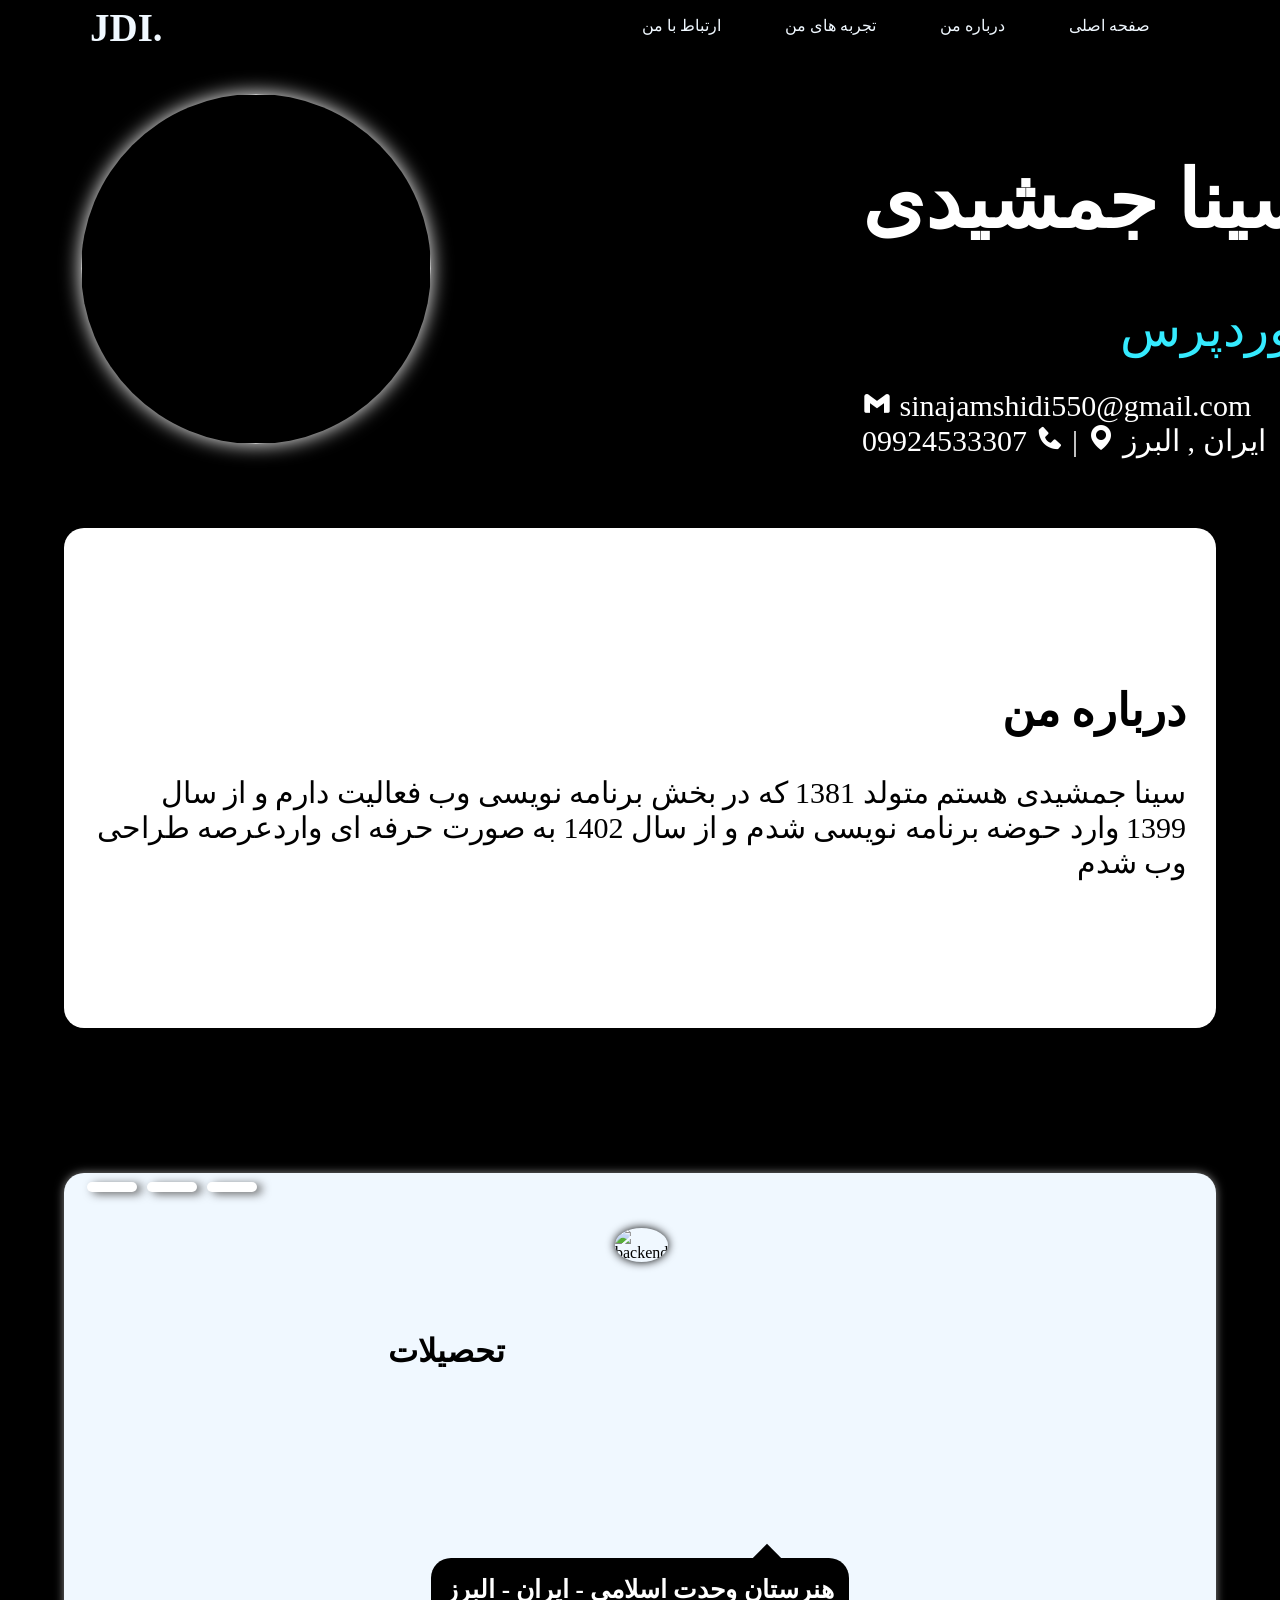
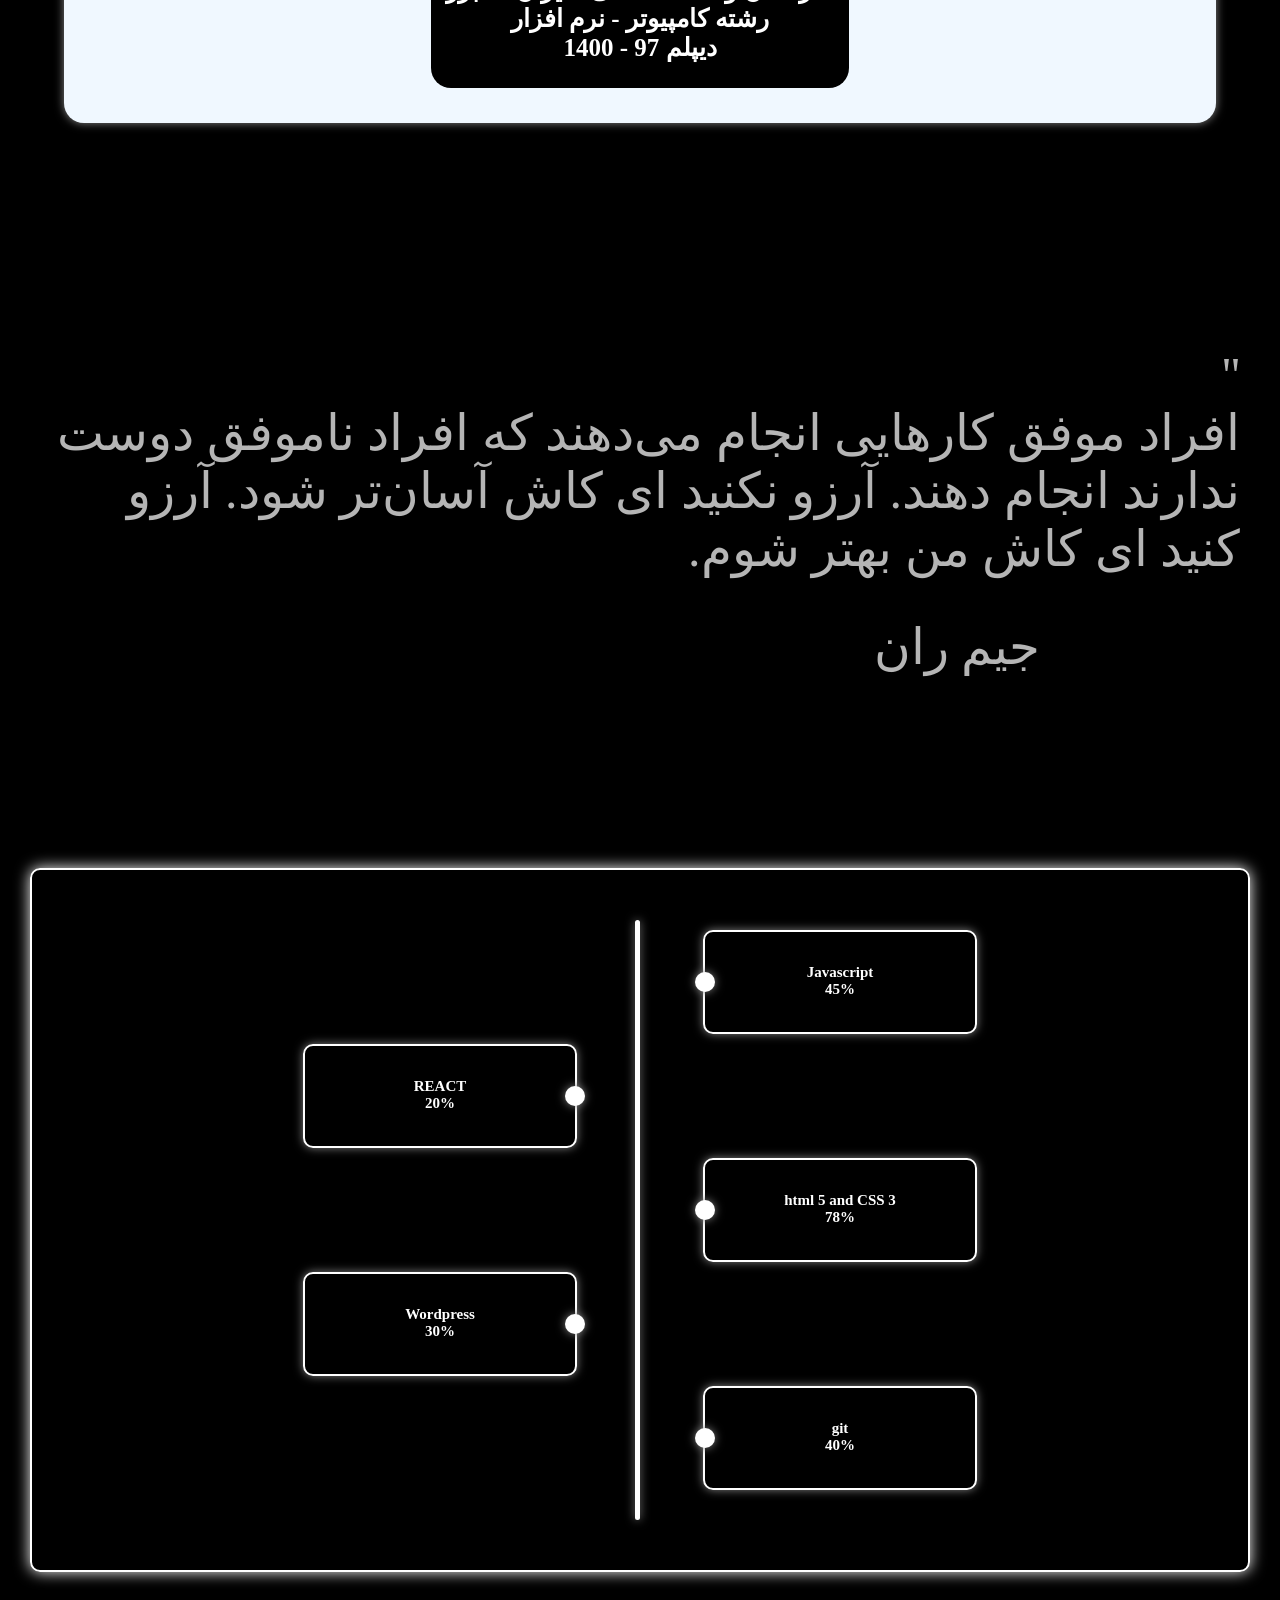
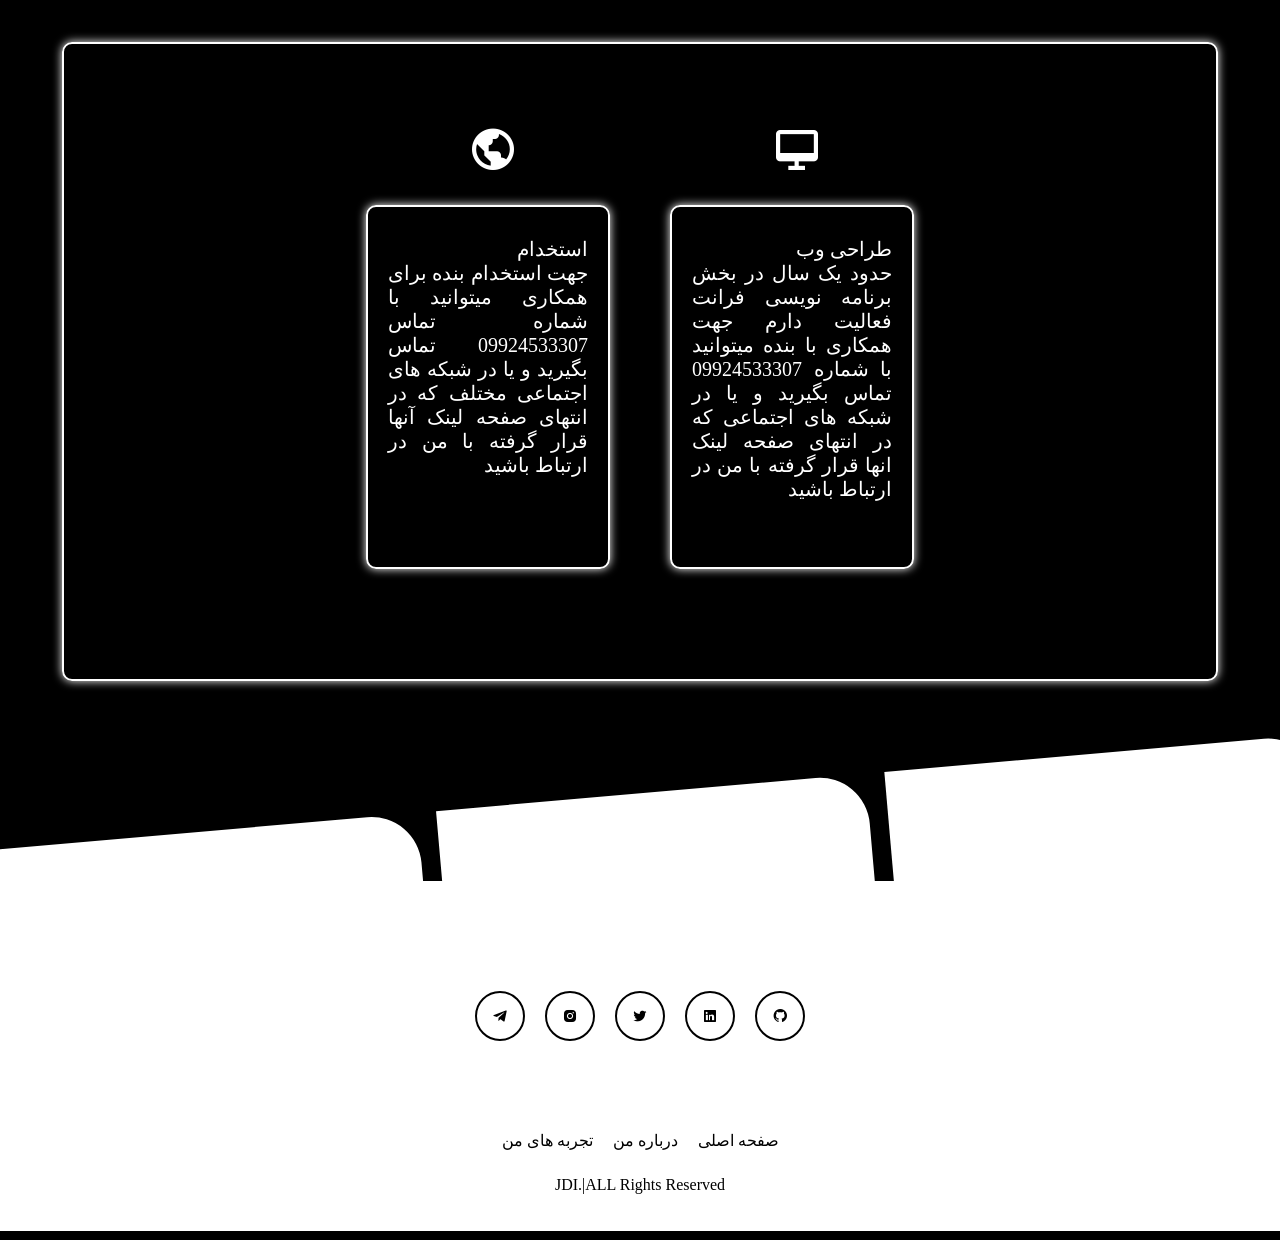
==== index.html @ 68361c13 "Update and rename indext.html to index.html" ====
<!DOCTYPE html>
<html lang="en">
<head>
    <meta charset="UTF-8">
    <meta name="viewport" content="width=device-width, initial-scale=1.0">
    <title>Develemant</title>
    <link rel="stylesheet" href="stayl.css">
    <link href='https://unpkg.com/boxicons@2.1.4/css/boxicons.min.css' rel='stylesheet'>
    <link rel="stylesheet" href="respansiv/respansiv.css">
    <link
    rel="stylesheet"
    href="https://cdnjs.cloudflare.com/ajax/libs/animate.css/4.1.1/animate.min.css"/>
</head>
<body>
    <div class="body">
        <div class="hedar">
            <div class="logo animate__backInLeft">
                <a href="#home"><h1>JDI.</h1></a>
            </div>
            <div class="navbar">
                <input type="checkbox" name="select" id="kilid">
                   <div>
                    <label for="kilid" class="kilid">
                     <i class='bx bx-menu'></i></label>
                   </div>
                <ul>
                    <li><a href="#home">صفحه اصلی</a></li>
                    <li><a href="#Aboutme">درباره من</a></li>
                    <li><a href="#deta">تجربه های من</a></li>
                    <li><a href="#foter">ارتباط با من</a></li>
                </ul>
            </div>
        </div>
        <div class="text" id="home">
            <div class="logophoto">
                <img src="photo/IMG_20240819_142123_994.jpg" alt="">
                <div class="loding"></div>
            </div>
            <div class="parghraf">
                <h1>سینا جمشیدی</h1>

                <div class="me">
                 |
                <span class="text1"></span>
                </div>
                
            <div>
                <div class="deta">
    
                    <i class='bx bxl-gmail'></i> sinajamshidi550@gmail.com 
                     <br>
        
                     ایران , البرز <i class='bx bxs-map' ></i> |
                    <i class='bx bxs-phone'></i> 09924533307 
                </div>
            </div>
            
           
        </div>
      </div>

      <div class="Aboutme" id="Aboutme">
        <h2>درباره من</h2>
        <p>
         سینا جمشیدی هستم متولد 1381 که در بخش برنامه نویسی وب فعالیت دارم و از سال 1399 وارد حوضه برنامه نویسی  شدم و از
          سال 1402 به صورت حرفه ای واردعرصه طراحی وب شدم
        </p>
    </div>

    <div class="slayder" >
        <div class="list">
            <input type="radio" name="select" id="tap-1" /checked>
            <input type="radio" name="select" id="tap-2">
            <input type="radio" name="select" id="tap-3">
            <div class="sliyders">
                <label for="tap-1" class="tap tap-1"></label>
                <label for="tap-2" class="tap tap-2"></label>
                <label for="tap-3" class="tap tap-3"></label>
            </div>
           
         <!--slider1-->
         <div class="inner-part">
            <label for="imgtap" class="img">
                <img src="photo/study.jfif" alt="backend" class="img-1">
            </label>
            <div class="conten content-1">
                <h1>تحصیلات</h1>
            </div>
            </div>
        
          <!--slider2-->
         <div class="inner-part">
            <label for="imgtap" class="img">
                <img src="photo/it-logo-design-for-information-technology-company-logo-design-vector.jpg" alt="backend" class="img-2">
            </label>
        <div class="conten content-2">
            <h1>همکاری با شرکت ها</h1>
        </div>
        </div>


         <!--slider3-->
         <div class="inner-part">
            <label for="imgtap" class="img">
                <img src="photo/R.jpg" alt="backend" class="img-3">
            </label>
            <div class="conten content-3">
                <h1>شروع فعالیت</h1>
                
            </div>
        </div>
        <div class="document">
            <div class=" tent tent-1">
                <h1>هنرستان وحدت اسلامی - ایران - البرز<br>
                    رشته کامپیوتر - نرم افزار<br>
                دیپلم 97 - 1400</h1>
            </div>
            <div class="tent tent-2">
                <h1>شرکت هوشمند افزار اسیا<br>
                بخش نصب و راه اندازی سیستم های امنیتی و شبکه</h1>
            </div>
            <div class="tent tent-3">
                <h1> سال 97 با حوضه برنامه نویسی اشنا شدم و فعالیت می کردم اما حدود یک سال هست که به صورت <br>
                حرفه ای شروع به برنامه نویسی وب و طراحی وب کردم</h1>
            </div>
        </div>
    </div>
 </div>
    <div class="matn">
        <p><br>'' <br>افراد موفق کارهایی انجام می‌دهند که افراد ناموفق دوست ندارند انجام دهند. آرزو نکنید ای کاش آسان‌تر شود. آرزو کنید ای کاش من بهتر شوم.

        <br><span>جیم ران</span></p>
    </div>
    <div class="joob" id="work">
        <div class="job">
            <div class="saye"></div>
            <div  class="label left">
                <h1></h1>
                <h2>Javascript<br>
                45%</h2>
            </div>
            <div class="label right">
                <h1></h1>
                <h2>REACT <br>
                20%</h2>
            </div>
            <div class="label left">
                <h1></h1>
                <h2>html 5 and CSS 3 <br>
                    78%
                </h2>
            </div>
            <div class="label right">
                <h1></h1>
                <h2>Wordpress <br>
                30%</h2>
            </div>

            <div class="label left">
                <h1></h1>
                <h2>git <br>
                    40%
                </h2>
            </div>
        </div>
</div>
    <div class="borde" id="deta">
        <div class="tayp">
            <div class="top">
                    <i class='bx bx-desktop' ></i>
                
                <p>
                    طراحی وب<br>
                 حدود یک سال در بخش برنامه نویسی فرانت فعالیت دارم جهت همکاری با بنده میتوانید با شماره 09924533307 تماس بگیرید و یا در شبکه های اجتماعی که در انتهای صفحه لینک انها قرار گرفته با من در ارتباط باشید
            </p>
            </div>
            <div class="bottom">
                <i class='bx bx-world'></i>
                <p>استخدام 
                <br>جهت استخدام بنده برای همکاری میتوانید با شماره تماس 09924533307 تماس بگیرید و یا در شبکه های اجتماعی مختلف که در انتهای صفحه لینک آنها قرار گرفته با من در ارتباط باشید</p>
            </div>
        </div>
    </div>

    <div class="foter" id="foter">
        
        <div class="show">

            <div class="link-in">
                <a href="http://t.me/sinajdi"><i class='bx bxl-telegram' ></i></a>
                <a href="http://instagram.com/themrsina"><i class='bx bxl-instagram-alt'></i></a>
                <a href="http://t.co/"><i class='bx bxl-twitter'></i></a>
                <a href="#"><i class='bx bxl-linkedin-square'></i></a>
                <a href=""><i class='bx bxl-github' ></i></a>
            </div>
            <div class="bar">
    
                <ul>
                    <li><a href="#home">صفحه اصلی</a></li>
                    <li><a href="#Aboutme">درباره من</a></li>
                    <li><a href="#deta">تجربه های من</a></li>
                </ul>
            </div>
            <p>JDI.|ALL Rights Reserved</p>
        </div>
        <h1></h1>
    </div>

    <script src="stayle.js"></script>
    
</body>
</html>
---- stayl.css ----
@font-face {
    font-family: arabic;
    src: url(IBM_Plex_Sans_Arabic/IBMPlexSansArabic-Light.ttf);
}

body{
    margin: 0;
    padding: 0;
    background:black;
}

.body{
    background-repeat: no-repeat;
    background-size: cover;
    background-blend-mode:exclusion;
    height: 800px;
    font-family: arabic;
}
.Aboutme{
    width: 90%;
    height: 500px;
    background:white ;
    margin: 70px auto;
    align-content: space-around;
    direction: rtl;
    font-size: 30px;
    box-sizing: border-box;
    padding: 30px;
    border-radius: 20px;
}
.hedar{
    display: flex;
    justify-content:space-between;
    width: 100%;
    height: 60px;
    position: fixed;
    top: 0;
    background: rgba(0, 0, 0, 0.5);
    z-index: 100;

}
.navbar ul{
    padding: 0px 100px;
    direction: rtl;
}

.navbar a:hover,.navbar a.first{
    color: rgb(0, 242, 255);
}
.navbar ul li{
    margin: 0px 30px;
    display: inline-block;
}

.navbar li a{
    text-decoration: none;
    color: aliceblue;
    transition: .3s;
}
.navbar i,input{
    display: none;
}
.logo a{
    text-decoration: none;
}
.logo h1{
    color: aliceblue;
    font-size: 39px;
    font-family: cursive;
    margin: 5px 90px;
}

.text{
  color: white;
  width: 100%;
  display: flex;
}

.parghraf{
    margin: 100px 50px 0px 50px;
    direction: ltr;
    position: relative;
    left: 300px;
}
.me{
    font-size: 50px;
    direction: rtl;
    margin-bottom: 30px;
}

.parghraf h1{
    font-size: 80px;
}
.deta{
    font-size: 30px;
}
.text1{
    color: rgb(53, 235, 255);
    font-size: 50px;

}
.parghraf p{
    font-size: 50px;
    color: white;
    position: relative;
    right: 130px;
    
}
.loding{
    width: 100px;
    height: 100px;
    position: relative;
    left: 50%;
    border-radius: 50%;
    border: 8px solid white;
    border-left-color: aqua;
    animation: loding 2s infinite;
}

.logophoto{
    width: 40%;
    display: flex;
    align-items: center;
    justify-content: center;
    padding-top: 80px;
}
.logophoto img:hover{
    box-shadow: 0 0 30px white;
    transition: 0.5s ease-in-out;
}

.logophoto img{
    width: 350px;
    height: 350px;
    border-radius: 50%;
    box-shadow: 0 0 20px white;
}
.link-in{
    width: 200px;
    height: 50px;
    margin: 80px auto;
    color: rgb(0, 0, 0);
    display: flex;
    justify-content:center;
    
}

.link-in a{
    color: black;
    border: 2px solid black;
    width: 30px;
    border-radius: 100%;
    padding: 15px;
    margin: 0px 10px;
}

.link-in a:hover{
    color: white;
    background: black;
    transition: .5s ease-in-out;
    box-shadow: 0 0 20px gray;
}



/*islaydder*/

.slayder{
    width: 100%;
    height: 600px;
    background-color: aliceblue;
    margin: 0;
    padding: 0;
    padding-top: 50px;
    padding-bottom: 50px;
    display: flex;
    justify-content: center;
    color: black;
    background: black;
}

.list{
    width: 90%;
    height: auto;
    background-color:aliceblue;
    box-sizing: border-box;
    box-shadow: 0 0 10px rgb(135, 135, 135);
    margin: 25px 30px;
    padding: 15px 20px;
    position: relative;
    border-radius: 20px;
}
.inner-part  .img img{
    width: 260px;
    height: 260px;
    border-radius: 50%;
    object-fit: cover;
    cursor: pointer;
    opacity: 0;
    transition: 0.6s;
    transform: translatey(0px);
    box-shadow: 0 0 10px ;
}

.inner-part .img{
    position: absolute;
    top: 10%;
    left: 50%;
    transform: translateX(-50%);
}
.inner-part{
    display: flex;
    align-items: center;
    justify-content: center;
}
.conten{
    position: absolute;
    right: 60%;
    padding: 0 20px 0 35px;
    opacity: 0;
    transition: 0.6s;
    top: 25%;
}
.slayder .tap{
    position: relative;
    height: 10px;
    width: 50px;
    background: rgb(255, 255, 255);
    border-radius: 5px;
    display: inline-flex;
    margin: 0 3px;
    cursor: pointer;
    box-shadow: 5px 2px 10px rgb(99, 99, 99);
    bottom: 10px;
    transition: 0.8s;
}
#tap-1,#tap-2,#tap-3{
    opacity: 0;
}

.slayder .tap:hover{
   background: black;
   transition: 0.5s;
}
#tap-1:checked ~ .inner-part .content-1,
#tap-2:checked ~ .inner-part .content-2,
#tap-3:checked ~ .inner-part .content-3{
    opacity: 1;
    margin-left: 0;
    z-index: 99;
    transition-delay: .3s;
}
.document{
    display: flex;
    justify-content: center;
}
.document h1{
    font-size: 25px;
    color: white;
}
.document h1::before{
    position: absolute;
    content: '';
    width: 20px;
    height: 20px;
    background: black;
    bottom: 120px;
    left: 78%;
    transform: rotate(45deg);
}

.document .tent{
    position: absolute;
    opacity: 0;
    top: 70%;
    height:130px;
    width: auto;
    background-color: black;
    padding: 0 15px;
    border-radius: 20px;
    text-align: center;
    
}

#tap-1:checked ~ .document .tent-1,
#tap-2:checked ~ .document .tent-2,
#tap-3:checked ~ .document .tent-3{
    opacity: 1;
    margin-left: 0;
    z-index: 99;
    transition-delay: .3s;
}

#imgtap:checked ~ .inner-part{
    padding: 0;
    transition: .1s ease-in;
}

.inner-part .img{
    height: 50px;
    width: 50px;
    flex-shrink: 0;
}


#tap-1:checked ~ .inner-part .img-1,
#tap-2:checked ~ .inner-part .img-2,
#tap-3:checked ~ .inner-part .img-3{
    opacity: 1;
    transition-delay: .2s;
}
.matn{
    width: 100%;
    height: 600px;
    background-image: url(photo/devops-coding_hu50d8c0d29e111cf764022a72c06116e8_307038_1920x800_crop_q75_h2_box_smart1.jpg);
    background-attachment: fixed;
    background-repeat: no-repeat;
    background-size: cover;
    direction: rtl;
}

.matn p{
    font-size: 50px;
    color: rgb(181, 181, 181);
    padding: 40px;
    text-shadow: 0 0 25px 10px black;
}
.matn span{
    position: relative;
    right: 200px;
    top: 40px;
}


/*conteiner*/
.conteiner{
    width: 90%;
    height: 200px;
    background: linear-gradient(to left, white 30%,black);
    margin: 10px auto;
    border-radius: 30px;
    display: flex;
    justify-content: center;
}

.conteiner img{
    width: 150px;
    height: auto;
    margin: 10px auto;
}


.foter{
width: 100%;
height: 350px;
background: white;
position: relative;
z-index: 2;
}

.foter h1::before{
    position: absolute;
    content: '';
    bottom: 100px;
    width: 33.70%;
    height: 300px;
    background: white;
    transform: rotate(-5deg);
    border-top-right-radius: 50px;
    box-shadow: 450px 0px white,
                900px 0  white;    
    z-index: -100;             
}
.show{
    z-index: 100;
    color: black;
    padding: 30px;
    text-align: center;
}


.joob{
    display: flex;
    justify-content: center;
    margin: 20px;
    margin-bottom: 70px;
    color: white;

}

.job{
    width: 90%;
    height: 600px;
    border: 2px solid white;
    box-shadow: 0 0 15px white;
    border-radius: 10px; 
    padding: 50px;   
}

.job h2{
    font-size: 15px;
}

.job .label{
    margin: 10px auto;
    padding:10px;
    width: 250px;
    height: 80px;
    border: 2px solid white;
    text-align: center;
    box-shadow: 0 0 10px gray;
}
.job .right{
  position: relative;
  right: 200px;
  border-radius: 10px;  
}

.job .left{
    position: relative;
    left: 200px;
    border-radius: 10px; 
}

.left h1::before{
    position: absolute;
    content: '';
    width: 20px;
    height: 20px;
    background: white;
    left: -10px;
    bottom: 40px;
    border-radius: 50px;
    box-shadow: 0 0 10px gray;
}


.right h1::before{
    position: absolute;
    content: '';
    width: 20px;
    height: 20px;
    background: white;
    right: -10px;
    bottom: 40px;
    border-radius: 50px;
    box-shadow: 0 0 10px gray;
}

.label:hover{
    box-shadow: 0 0 30px gray;
    font-size: 20px;
    transition: 0.5s ease-in;
    color: black;
    background: white;
    border: 2px solid black;
}
.saye{
    width: 5px;
    height: 600px;
    background: white;
    position: absolute;
    right: 50%;
    border-radius: 15px;
    box-shadow: 0 0 10px gray;
}

.borde{
    display: flex;
    align-items: center;
    justify-content: center;
    margin-bottom: 200px;
}

.tayp{
    width: 90%;
    height: auto;
    padding: 80px 0;
    color: white;
    box-shadow: 0 0 10px white;
    border-radius: 10px;
    border: 2px solid white;
    display: flex;
    justify-content: center;
    direction: rtl;
}
.tayp i{
    font-size: 50px;
    position: relative;
    right: 40%;
}

.tayp p{
    width: 200px;
    height: 300px;
    border: 2px solid white;
    border-radius: 10px;
    box-shadow: 0 0 10px white;
    font-size: 20px;
    margin: 30px;
    text-align: justify;
    padding: 30px 20px;
    text-align: justify;
}


.tayp p:hover{
    background: white;
    color: black;
    box-shadow: 0 0 20px white;
    transition: 0.20s ease-in-out;
}





.show h1{
    width: 200px;
    height: 50px;
    background-color: black;
    border-radius: 20px;
    color: white;
    text-align: center;
    margin: 30px  auto;
    z-index: 100;
    
}
.bar ul{
    margin: 0;
    padding: 0;
    list-style-type: none;
    display: flex;
    justify-content: center;
    direction: rtl;
}
.bar ul li{
    margin: 10px;
}

.bar li a{
    color: black;
    text-decoration: none;
}

.bar li a:hover{
    border-bottom: 2px solid black;
    transition: 0.10s ease-in;
}








:root{
    scroll-behavior: smooth;
}
@keyframes loding{
    100%{
        transform: rotate(360deg);
    }
}
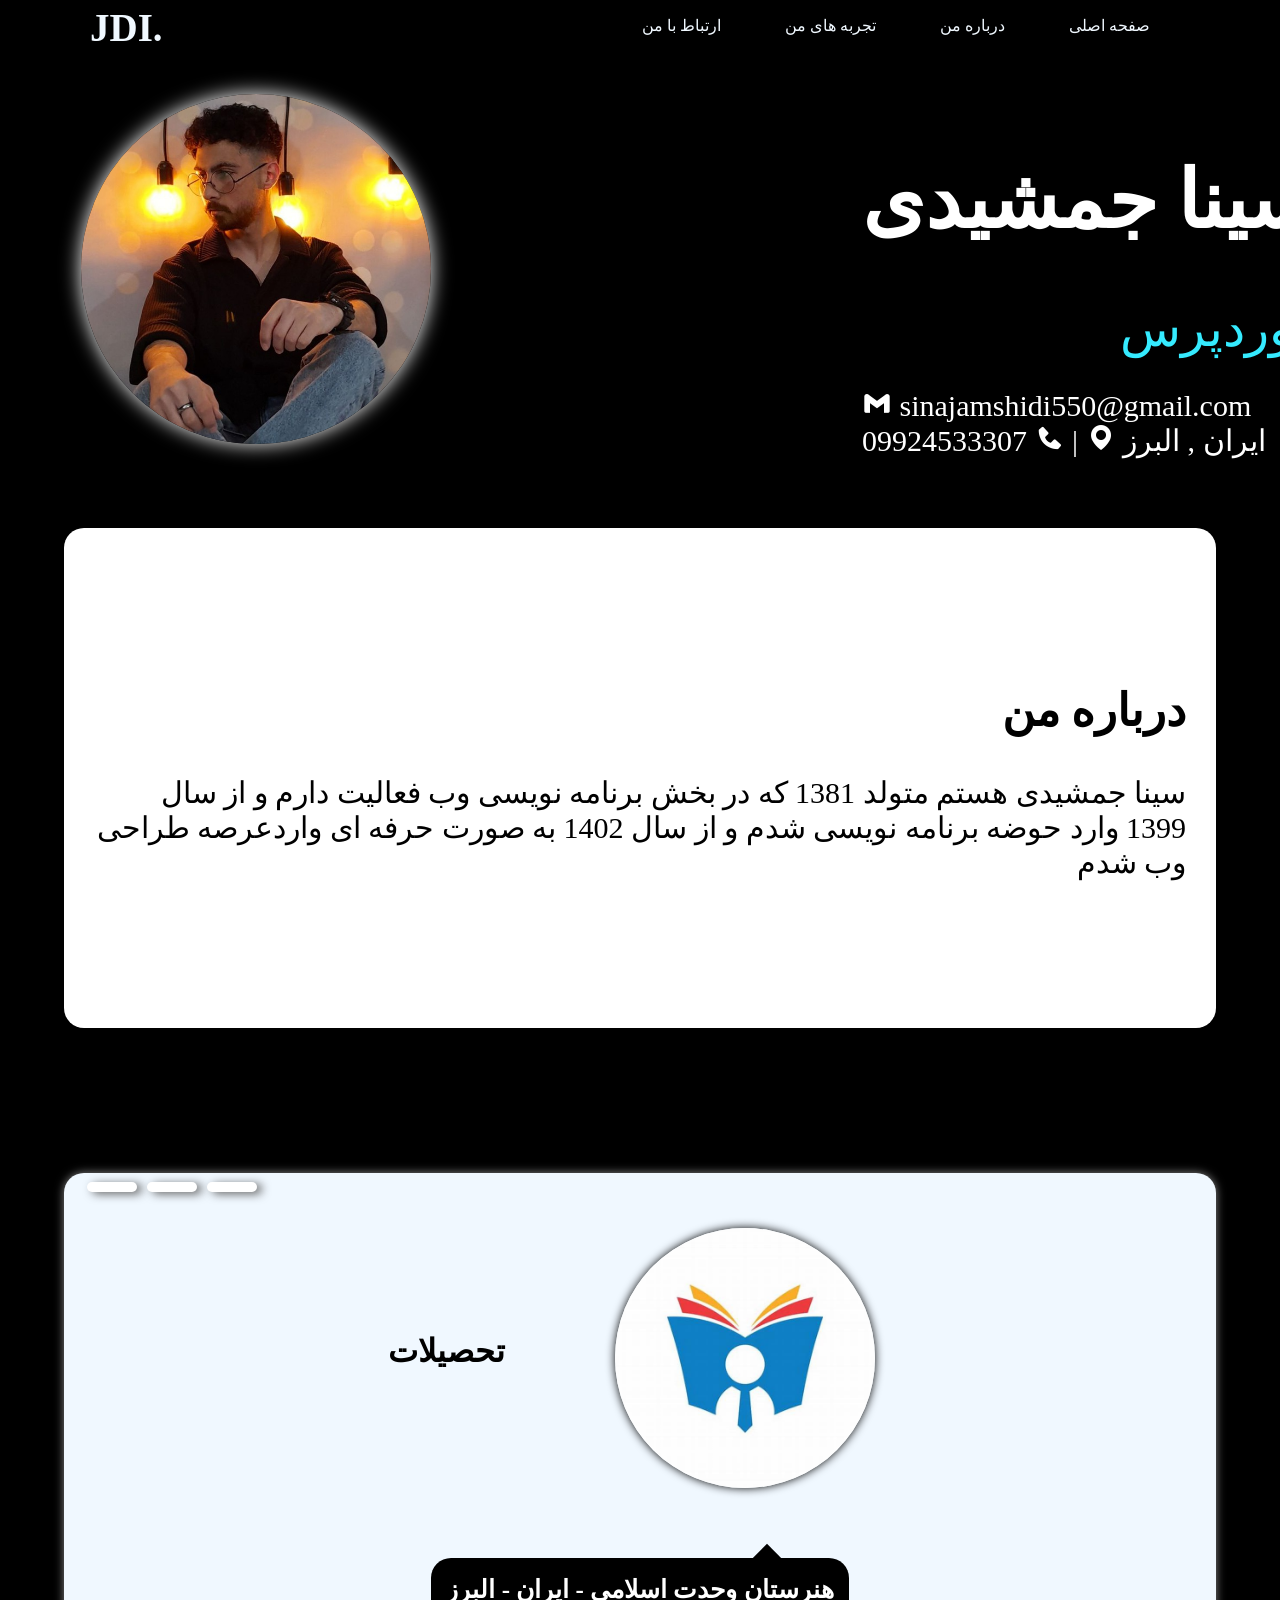
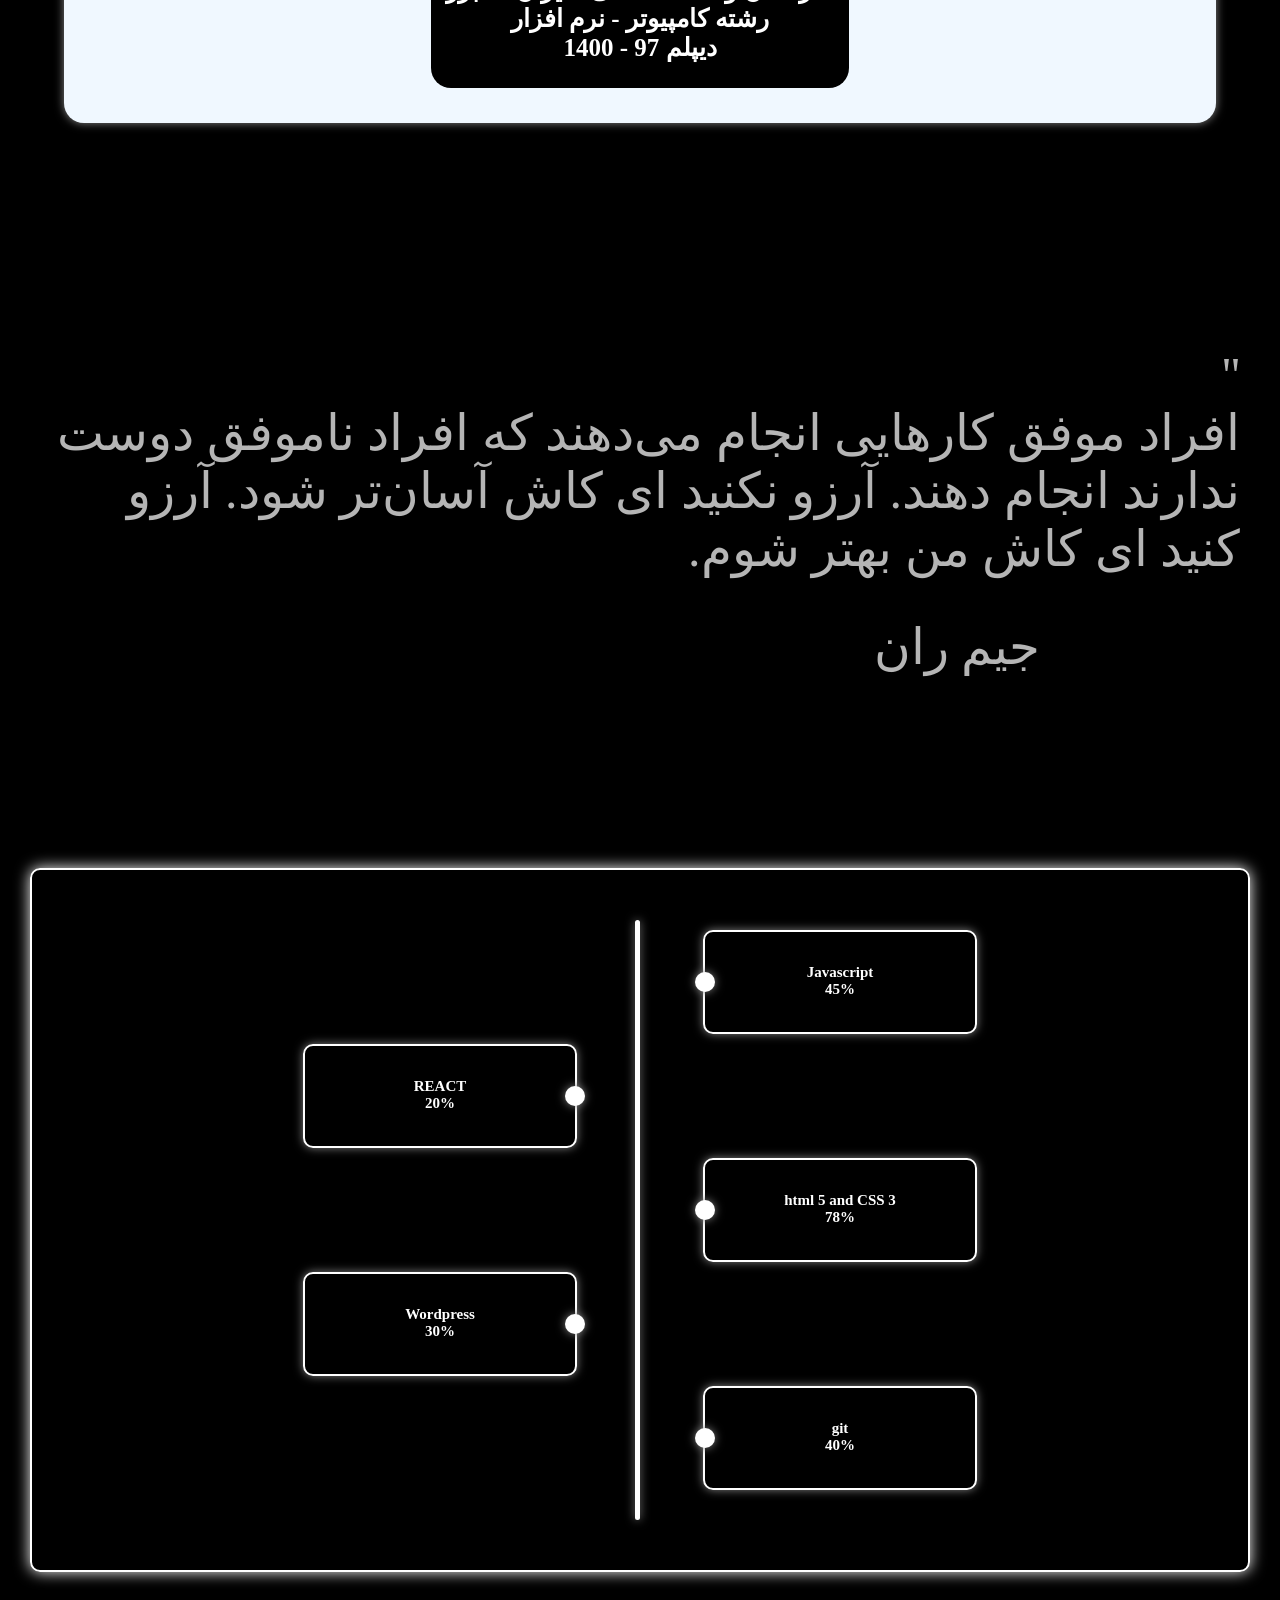
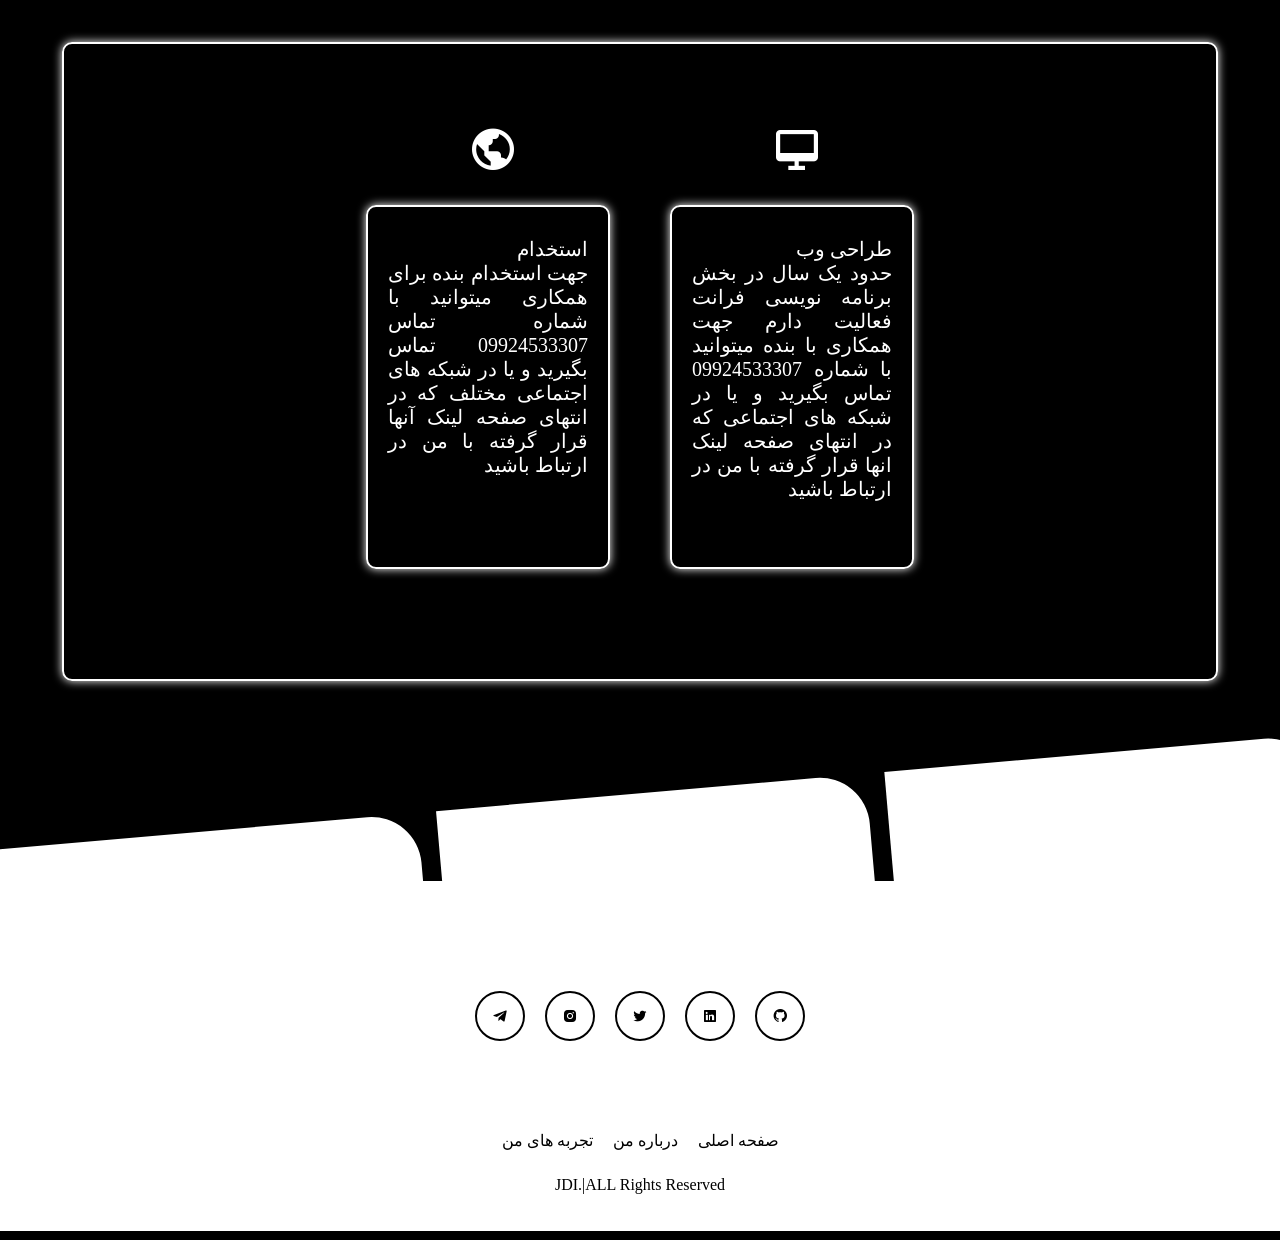
==== commit e44ecc57: "Update index.html" ====
--- a/index.html
+++ b/index.html
@@ -6,7 +6,7 @@
     <title>Develemant</title>
     <link rel="stylesheet" href="stayl.css">
     <link href='https://unpkg.com/boxicons@2.1.4/css/boxicons.min.css' rel='stylesheet'>
-    <link rel="stylesheet" href="respansiv/respansiv.css">
+    <link rel="stylesheet" href="respansiv.css">
     <link
     rel="stylesheet"
     href="https://cdnjs.cloudflare.com/ajax/libs/animate.css/4.1.1/animate.min.css"/>
@@ -33,7 +33,7 @@
         </div>
         <div class="text" id="home">
             <div class="logophoto">
-                <img src="photo/IMG_20240819_142123_994.jpg" alt="">
+                <img src="IMG_20240819_142123_994.jpg" alt="">
                 <div class="loding"></div>
             </div>
             <div class="parghraf">
@@ -81,7 +81,7 @@
          <!--slider1-->
          <div class="inner-part">
             <label for="imgtap" class="img">
-                <img src="photo/study.jfif" alt="backend" class="img-1">
+                <img src="study.jfif" alt="backend" class="img-1">
             </label>
             <div class="conten content-1">
                 <h1>تحصیلات</h1>
@@ -91,7 +91,7 @@
           <!--slider2-->
          <div class="inner-part">
             <label for="imgtap" class="img">
-                <img src="photo/it-logo-design-for-information-technology-company-logo-design-vector.jpg" alt="backend" class="img-2">
+                <img src="it-logo-design-for-information-technology-company-logo-design-vector.jpg" alt="backend" class="img-2">
             </label>
         <div class="conten content-2">
             <h1>همکاری با شرکت ها</h1>
@@ -102,7 +102,7 @@
          <!--slider3-->
          <div class="inner-part">
             <label for="imgtap" class="img">
-                <img src="photo/R.jpg" alt="backend" class="img-3">
+                <img src="R.jpg" alt="backend" class="img-3">
             </label>
             <div class="conten content-3">
                 <h1>شروع فعالیت</h1>
--- a/respansiv.css
+++ b/respansiv.css
@@ -0,0 +1,1170 @@
+@media screen and (max-width:360px){
+    body{
+        margin: 0;
+        padding: 0;
+        flex-wrap: wrap;
+    }
+    .body{
+        width: 360px;
+    }
+    .logo h1{
+        font-size: 20px;
+        margin: 0;
+        padding: 20px 20px;
+    }
+    
+    .hedar{
+        position: fixed;
+    }
+
+    .parghraf p{
+        font-size: 20px;
+    }
+    .text1{
+        font-size: 40px;
+    }
+    .parghraf h1{
+        font-size: 40px;
+    }
+    .deta{
+        font-size: 17px;
+        font-family:cursive;
+    }
+    
+    /*navar*/
+    .navbar i{
+        display: inline-block;
+        font-size: 30px;
+        color: aliceblue;
+
+    }
+    .navbar{
+        position: absolute;
+        left: 260px;
+        top: 10px;
+    }
+    .navbar ul{
+        display: none;
+        position: relative;
+        top: 30px;
+        width: 120px;
+        height: 100px;
+        background: black;
+        border-bottom-left-radius: 10px;
+        padding: 10px 0 10px 0;
+        border-left: 2px solid white;
+        border-bottom: 2px solid white;
+        text-align: center;
+    }
+
+    .kilid{
+        width: 50px;
+        height: 70px;
+        border: none;
+        position: relative;
+        top: 10px;
+        left: 50px;
+    }
+    
+    
+    #kilid:checked ~ ul{
+        transition: 0.8s ease-in;
+        transform: translateY(0);
+        display: inline-block;
+        position: fixed;
+    }
+    .navbar li a{
+        color: white;
+        font-size: 10px;
+        margin: 20px 4px;
+    }
+
+    .navbar li a:hover{
+        color: aliceblue;
+        text-shadow: 0 0 10px gray;
+    }
+
+    /*navar*/
+
+    .Aboutme p{
+        font-size: 25px;
+    }
+   
+    .text{
+      display: inline-block;
+      width: 270px;
+
+    }
+
+    .text img{
+        width: 200px;
+        height: 200px;
+        margin: 20px auto;
+        position: relative;
+        left: 120px;
+    }
+
+    .parghraf {
+        width: 100%;
+        text-align: center;
+        margin: auto;
+        position: relative;
+        left: 50px;    
+    }
+
+
+    .sliyders{
+        text-align: center;
+    }
+    .slayder{
+        position: relative;
+        top: 40px;
+        height: 700px;
+    }
+    
+    .inner-part .img img{
+        width: 150px;
+        height: 150px;
+        position: relative;
+        right: 50px;
+    }
+    .matn p{
+        font-size: 28px;
+    }
+
+    .conten{
+       position: absolute;
+       top: 35%;
+       left: 0;
+       width: 200px;
+    }
+
+    .document h1::before{
+        position: absolute;
+        top: -10px;
+    }
+    .document{
+        position: relative;
+        top: 50%;
+    }
+
+    .document .tent{
+        height: auto;
+    }
+    
+   .joob{
+    margin-top: 100px;
+   }
+   .job .saye{
+    position: absolute;
+    left: 10%;
+   }
+   .job .label{
+    position: relative;
+    left: 0;
+   }
+
+   .right h1::before{
+    position: absolute;
+    left: -10px;
+   }
+
+
+   .link-in {
+    width: 25px;
+    position: relative;
+    right: 10px;
+   }
+
+    .tayp{
+        display: inline-block;
+        padding: 10px 0;
+    }
+    .tayp .bottom{
+        position: relative;
+       left: 25px;
+    }
+    .tayp .top{
+        position: relative;
+        left: 25px;
+    }
+   .tayp .top p{
+    font-size: 15px;
+    width: 200px;
+    position: relative;
+    right: 40px;
+   }
+
+   .tayp .bottom p{
+    font-size: 15px;
+    width: 200px;
+    position: relative;
+    right: 40px;
+   }
+
+   .foter h1::before{
+    width: 300px;
+    box-shadow: none;
+   }
+}
+
+
+
+
+
+@media (min-width:361px) and (max-width:380px){
+   
+    /*navar*/
+    .navbar i{
+        display: inline-block;
+        font-size: 30px;
+        color: aliceblue;
+
+    }
+    .navbar{
+        position: absolute;
+        left: 280px;
+        top: 10px;
+    }
+    .navbar ul{
+        display: none;
+        position: relative;
+        top: 30px;
+        width: 120px;
+        height: 100px;
+        background: black;
+        border-bottom-left-radius: 10px;
+        padding: 20px 0 10px 0;
+        border-left: 2px solid white;
+        border-bottom: 2px solid white;
+    }
+
+    .kilid{
+        width: 50px;
+        height: 70px;
+        border: none;
+        position: relative;
+        top: 10px;
+        left: 50px;
+    }
+    
+    
+    #kilid:checked ~ ul{
+        transition: 0.8s ease-in;
+        transform: translateY(0);
+        display: inline-block;
+        position: fixed;
+    }
+    .navbar li a{
+        color: white;
+        font-size: 10px;
+        margin: 20px 4px;
+    }
+
+    .navbar li a:hover{
+        color: aliceblue;
+        text-shadow: 0 0 10px gray;
+    }
+
+    /*navar*/
+    .logo h1{
+        font-size: 20px;
+        margin: 0;
+        padding: 20px 20px;
+    }
+    
+    .text{
+      display: inline-block;
+      width: 270px;
+
+    }
+    .text img{
+        width: 230px;
+        height: 230px;
+        margin: 40px auto;
+        position: relative;
+        left: 140px;
+    }
+
+    .Aboutme p{
+        font-size: 25px;
+    }
+    .parghraf {
+        width: 100%;
+        text-align: center;
+        margin: auto;
+        position: relative;
+        left: 80px;    
+    }
+    .parghraf h1{
+        font-size: 40px;
+    }
+
+    .deta{
+        font-size: 20px;
+    }
+    .sliyders{
+        text-align: center;
+    }
+    .slayder{
+        position: relative;
+        top: 40px;
+        height: 700px;
+    }
+    
+    .inner-part .img img{
+        width: 150px;
+        height: 150px;
+        position: relative;
+        right: 50px;
+    }
+
+    .conten{
+       position: absolute;
+       top: 35%;
+       left: 0;
+       width: 200px;
+    }
+
+    .document h1::before{
+        position: absolute;
+        top: -10px;
+    }
+    .document{
+        position: relative;
+        top: 50%;
+    }
+
+    .document .tent{
+        height: auto;
+    }
+   .joob{
+    margin-top: 100px;
+   }
+   .job .saye{
+    position: absolute;
+    left: 10%;
+   }
+   .job .label{
+    position: relative;
+    left: 0;
+   }
+
+   .right h1::before{
+    position: absolute;
+    left: -10px;
+   }
+
+
+   .link-in {
+    width: 20px;
+    position: relative;
+    right: 0;
+   }
+
+   .matn p{
+    font-size: 28px;
+   }
+    .tayp{
+        display: inline-block;
+        padding: 10px 0;
+    }
+    .tayp .bottom{
+        position: relative;
+        right: 10px;
+    }
+    .tayp .top{
+        position: relative;
+        right:10px;
+    }
+   .tayp .top p{
+    font-size: 15px;
+    width: 200px;
+   }
+   .tayp .bottom p{
+    font-size: 15px;
+    width: 200px;
+   }
+
+   .foter h1::before{
+    width: 300px;
+    box-shadow: none;
+   }
+}
+
+@media (min-width:381px) and (max-width:420px){
+    .parghraf p{
+        font-size: 20px;
+    }
+    .text1{
+        font-size: 20px;
+    }
+    .parghraf h1{
+        font-size: 40px;
+    }
+    .deta{
+        font-size: 17px;
+        font-family:cursive;
+    }
+    /*navar*/
+    .navbar i{
+        display: inline-block;
+        font-size: 30px;
+        color: aliceblue;
+
+    }
+    .navbar{
+        position: absolute;
+        left: 300px;
+        top: 10px;
+    }
+    .navbar ul{
+        display: none;
+        position: relative;
+        top: 30px;
+        width: 120px;
+        height: 100px;
+        background: black;
+        border-bottom-left-radius: 10px;
+        padding: 10px 0 10px 0;
+        border-left: 2px solid white;
+        border-bottom: 2px solid white;
+    }
+
+    .kilid{
+        width: 50px;
+        height: 70px;
+        border: none;
+        position: relative;
+        top: 10px;
+        left: 50px;
+    }
+    
+    
+    #kilid:checked ~ ul{
+        transition: 0.8s ease-in;
+        transform: translateY(0);
+        display: inline-block;
+        position: fixed;
+    }
+    .navbar li a{
+        color: white;
+        font-size: 10px;
+        margin: 20px 4px;
+    }
+
+    .navbar li a:hover{
+        color: aliceblue;
+        text-shadow: 0 0 10px gray;
+    }
+
+    /*navar*/
+    .logo h1{
+        font-size: 20px;
+        margin: 0;
+        padding: 20px 20px;
+    }
+    .text1{
+        font-size: 35px;
+    }
+    .text{
+      display: inline-block;
+      width: 270px;
+
+    }
+    .text img{
+        width: 230px;
+        height: 230px;
+        margin: 40px auto;
+        position: relative;
+        left: 140px;
+    }
+    .Aboutme p{
+        font-size: 25px;
+    }
+
+    .parghraf {
+        width: 100%;
+        text-align: center;
+        margin: auto;
+        position: relative;
+        left: 70px;    
+    }
+
+    .sliyders{
+        text-align: center;
+    }
+    .slayder{
+        position: relative;
+        top: 40px;
+        height: 700px;
+    }
+    
+    .inner-part .img img{
+        width: 150px;
+        height: 150px;
+        position: relative;
+        right: 50px;
+    }
+
+    .matn p{
+        font-size: 28px;
+    }
+    .conten{
+       position: absolute;
+       top: 35%;
+       left: 0;
+       width: 200px;
+    }
+
+    .document h1::before{
+        position: absolute;
+        top: -10px;
+    }
+    .document{
+        position: relative;
+        top: 50%;
+    }
+
+    .document .tent{
+        height: auto;
+    }
+   .joob{
+    margin-top: 100px;
+   }
+   .job .saye{
+    position: absolute;
+    left: 10%;
+   }
+   .job .label{
+    position: relative;
+    left: 0;
+   }
+
+   .right h1::before{
+    position: absolute;
+    left: -10px;
+   }
+
+
+   .link-in {
+    width: 30px;
+    position: relative;
+    right: 5px;
+   }
+
+    .tayp{
+        display: inline-block;
+        padding: 10px 0;
+    }
+    .tayp .bottom{
+        position: relative;
+        right: 35px;
+    }
+    .tayp .top{
+        position: relative;
+        right: 35px;
+    }
+   .tayp .top p{
+    font-size: 15px;
+    width: 200px;
+   }
+   .tayp .bottom p{
+    font-size: 15px;
+    width: 200px;
+   }
+
+   .foter h1::before{
+    width: 300px;
+    box-shadow: none;
+   }
+}
+
+
+
+
+
+@media (min-width:421px) and (max-width:450px){
+    .parghraf p{
+        font-size: 20px;
+    }
+    .text1{
+        font-size: 20px;
+    }
+    .parghraf h1{
+        font-size: 40px;
+    }
+    .deta{
+        font-size: 17px;
+        font-family:cursive;
+    }
+    /*navar*/
+    .navbar i{
+        display: inline-block;
+        font-size: 30px;
+        color: aliceblue;
+
+    }
+    .navbar{
+        position: absolute;
+        left: 340px;
+        top: 10px;
+    }
+    .navbar ul{
+        display: none;
+        position: relative;
+        top: 30px;
+        width: 120px;
+        height: 100px;
+        background: black;
+        border-bottom-left-radius: 10px;
+        padding: 10px 0 10px 0;
+        border-left: 2px solid white;
+        border-bottom: 2px solid white;
+    }
+
+    .kilid{
+        width: 50px;
+        height: 70px;
+        border: none;
+        position: relative;
+        top: 10px;
+        left: 50px;
+    }
+    
+    
+    #kilid:checked ~ ul{
+        transition: 0.8s ease-in;
+        transform: translateY(0);
+        display: inline-block;
+        position: fixed;
+    }
+    .navbar li a{
+        color: white;
+        font-size: 10px;
+        margin: 20px 4px;
+    }
+
+    .navbar li a:hover{
+        color: aliceblue;
+        text-shadow: 0 0 10px gray;
+    }
+
+    /*navar*/
+    .logo h1{
+        font-size: 25px;
+        margin: 0;
+        padding: 10px 20px;
+    }
+    
+    .text{
+      display: inline-block;
+      width: 270px;
+
+    }
+
+    .text1{
+        font-size: 40px;
+    }
+    .text img{
+        width: 230px;
+        height: 230px;
+        margin: 40px auto;
+        position: relative;
+        left: 150px;
+    }
+
+    .parghraf {
+        width: 100%;
+        text-align: center;
+        margin: auto;
+        position: relative;
+        left: 30%;    
+    }
+
+    .Aboutme p{
+        font-size: 25px;
+    }
+
+    .sliyders{
+        text-align: center;
+    }
+    .slayder{
+        position: relative;
+        top: 40px;
+        height: 700px;
+    }
+    
+    .inner-part .img img{
+        width: 200px;
+        height: 200px;
+        position: relative;
+        right: 70px;
+    }
+
+    .conten{
+       position: absolute;
+       top: 35%;
+       left: 0;
+       width: 200px;
+    }
+
+    .matn p{
+        font-size: 30px;
+    }
+    .document h1::before{
+        position: absolute;
+        top: -10px;
+    }
+    .document{
+        position: relative;
+        top: 50%;
+    }
+
+    .document .tent{
+        height: auto;
+    }
+   .joob{
+    margin-top: 100px;
+   }
+   .job .saye{
+    position: absolute;
+    left: 10%;
+   }
+   .job .label{
+    position: relative;
+    left: 0;
+   }
+
+   .right h1::before{
+    position: absolute;
+    left: -10px;
+   }
+
+
+   .link-in {
+    width: 30px;
+    position: relative;
+    right: 0;
+   }
+
+    .tayp{
+        display: inline-block;
+        padding: 10px 0;
+    }
+    .tayp .bottom{
+        position: relative;
+        right: 45px;
+    }
+    .tayp .top{
+        position: relative;
+        right: 45px;
+    }
+   .tayp .top p{
+    font-size: 20px;
+    width: 200px;
+   }
+   .tayp .bottom p{
+    font-size: 20px;
+    width: 200px;
+   }
+
+   .foter h1::before{
+    width: 300px;
+    box-shadow: none;
+   }
+}
+
+
+
+
+
+
+@media (min-width:451px) and (max-width:550px){
+    .parghraf p{
+        font-size: 20px;
+    }
+    .text1{
+        font-size: 45px;
+    }
+    .parghraf h1{
+        font-size: 40px;
+    }
+    .deta{
+        font-size: 17px;
+        font-family:cursive;
+    }
+    .navbar{
+        width: 500px;
+        position: relative;
+        left: 20%;
+    }
+    .navbar ul{
+        padding: 0px 0px;
+        margin: 0 120px 0 0;
+    }
+    
+    .navbar a:hover,.navbar a.first{
+        color: rgb(0, 242, 255);
+    }
+    .navbar ul li{
+        margin: 0px 5px;
+        display: inline-block;
+    }
+    
+    .navbar li a{
+        text-decoration: none;
+        color: aliceblue;
+        transition: .3s;
+        font-size: 10px;
+    }
+    .logo h1{
+        font-size: 20px;
+        margin: 0;
+        padding: 10px 20px;
+    }
+    
+    .text{
+      display: inline-block;
+      width: 270px;
+
+    }
+    .text img{
+        width: 230px;
+        height: 230px;
+        margin: 40px auto;
+        position: relative;
+        left: 220px;
+    }
+
+    .parghraf {
+        width: 100%;
+        text-align: center;
+        margin: auto;
+        position: relative;
+        left: 50%;    
+    }
+    .btm-box{
+        position: relative;
+        left: -3%;
+        bottom: 50px;
+    }
+
+    .matn p{
+        font-size: 30px;
+    }
+    .sliyders{
+        text-align: center;
+    }
+    .slayder{
+        position: relative;
+        top: 40px;
+        height: 700px;
+    }
+    
+    .inner-part .img img{
+        width: 150px;
+        height: 150px;
+        position: relative;
+        right: 50px;
+    }
+
+    .conten{
+       position: absolute;
+       top: 35%;
+       left: 0;
+       width: 200px;
+    }
+
+    .document h1::before{
+        position: absolute;
+        top: -10px;
+    }
+    .document{
+        position: relative;
+        top: 50%;
+    }
+
+    .document .tent{
+        height: auto;
+    }
+   .joob{
+    margin-top: 100px;
+   }
+   .job .saye{
+    position: absolute;
+    left: 10%;
+   }
+   .job .label{
+    position: relative;
+    left: 0;
+   }
+
+   .right h1::before{
+    position: absolute;
+    left: -10px;
+   }
+
+
+   .link-in {
+    width: 30px;
+    position: relative;
+    right: 0;
+   }
+
+    .tayp{
+        padding: 10px 0;
+    }
+    .tayp .bottom{
+        position: relative;
+        left: 0;
+    }
+    .tayp .top{
+        position: relative;
+        left: 0;
+    }
+   .tayp .top p{
+    font-size: 15px;
+    width: 100px;
+   }
+   .tayp .bottom p{
+    font-size: 15px;
+    width: 100px;
+   }
+
+   .foter h1::before{
+    width: 300px;
+    box-shadow: none;
+   }
+}
+
+
+
+
+
+
+
+@media (min-width:790px) and (max-width:840px){
+    .parghraf p{
+        font-size: 20px;
+    }
+    .text1{
+        font-size: 20px;
+    }
+    .parghraf h1{
+        font-size: 40px;
+    }
+    .deta{
+        font-size: 17px;
+        font-family:cursive;
+    }
+    .navbar{
+        width: 500px;
+        position: relative;
+        left: 10%;
+    }
+    .navbar ul{
+        margin: 20px 190px 0 0;
+        width: 300px;
+    }
+    
+    .navbar a:hover,.navbar a.first{
+        color: rgb(0, 242, 255);
+    }
+    .navbar ul li{
+        margin: 0 8px;
+        display: inline-block;
+    }
+    
+    .navbar li a{
+        text-decoration: none;
+        color: aliceblue;
+        transition: .3s;
+        font-size: 10px;
+    }
+    .logo h1{
+        font-size: 30px;
+        margin: 0;
+        padding: 20px 20px;
+    }
+    
+    .text1{
+        font-size: 50px;
+    }
+    .text img{
+        width: 230px;
+        height: 230px;
+        margin: 40px auto;
+        position: relative;
+        right: 0;
+    }
+
+    .parghraf {
+        width: 50%;
+        text-align: center;
+        margin: auto;
+        position: relative;
+        top: 20px;
+        left: 0px;    
+    }
+
+    .sliyders{
+        text-align: center;
+    }
+   
+    .matn p{
+        font-size: 45px;
+    }
+    .inner-part .img img{
+        width: 250px;
+        height: 250px;
+        position: relative;
+        right: 50px;
+    }
+
+    .conten{
+       position: absolute;
+       top: 30%;
+       left: 0;
+       width: 200px;
+    }
+
+    .document h1::before{
+        position: absolute;
+        top: -10px;
+    }
+    .document{
+        position: relative;
+        top: 60%;
+    }
+
+    .document .tent{
+        height: auto;
+    }
+   .joob{
+    margin-top: 100px;
+   }
+   
+
+   .link-in {
+    width: 30px;
+    position: relative;
+    right: 0;
+   }
+   .tayp .top p{
+    font-size: 20px;
+    width: 200px;
+   }
+   .tayp .bottom p{
+    font-size: 20px;
+    width: 200px;
+   }
+
+   .foter h1::before{
+    width: 800px;
+    box-shadow: none;
+   }
+}
+
+
+
+@media (min-width:1000px) and (max-width:1035px){
+   
+    .navbar{
+        width: 500px;
+        position: relative;
+        left: 10%;
+    }
+    .navbar ul{
+        margin: 20px 10px;
+    }
+    
+    .navbar a:hover,.navbar a.first{
+        color: rgb(0, 242, 255);
+    }
+    .navbar ul li{
+        margin: 0px 10px;
+        display: inline-block;
+    }
+    
+    .navbar li a{
+        text-decoration: none;
+        color: aliceblue;
+        transition: .3s;
+        font-size: 10px;
+    }
+    .logo h1{
+        font-size: 40px;
+        margin: 0;
+        padding: 20px 20px;
+    }
+    
+    
+    .text img{
+        width: 230px;
+        height: 230px;
+        margin: 40px auto;
+        position: relative;
+        right: 0;
+    }
+
+    .parghraf {
+        width: 50%;
+        text-align: center;
+        margin: auto;
+        position: relative;
+        top: 20px;
+        left: 0px;    
+    } 
+    .inner-part .img img{
+        width: 250px;
+        height: 250px;
+        position: relative;
+        right: 50px;
+    }
+
+    .conten{
+       position: absolute;
+       top: 30%;
+       left: 0;
+       width: 200px;
+    }
+
+    .document h1::before{
+        position: absolute;
+        top: -10px;
+    }
+    .document{
+        position: relative;
+        top: 60%;
+    }
+
+    .document .tent{
+        height: auto;
+    }
+   .joob{
+    margin-top: 100px;
+   }
+   
+
+   .link-in {
+    width: 30px;
+    position: relative;
+    right: 0;
+   }
+   .tayp .top p{
+    font-size: 20px;
+    width: 200px;
+   }
+   .tayp .bottom p{
+    font-size: 20px;
+    width: 200px;
+   }
+
+   .foter h1::before{
+    width: 800px;
+    box-shadow: none;
+   }
+}
+
+
